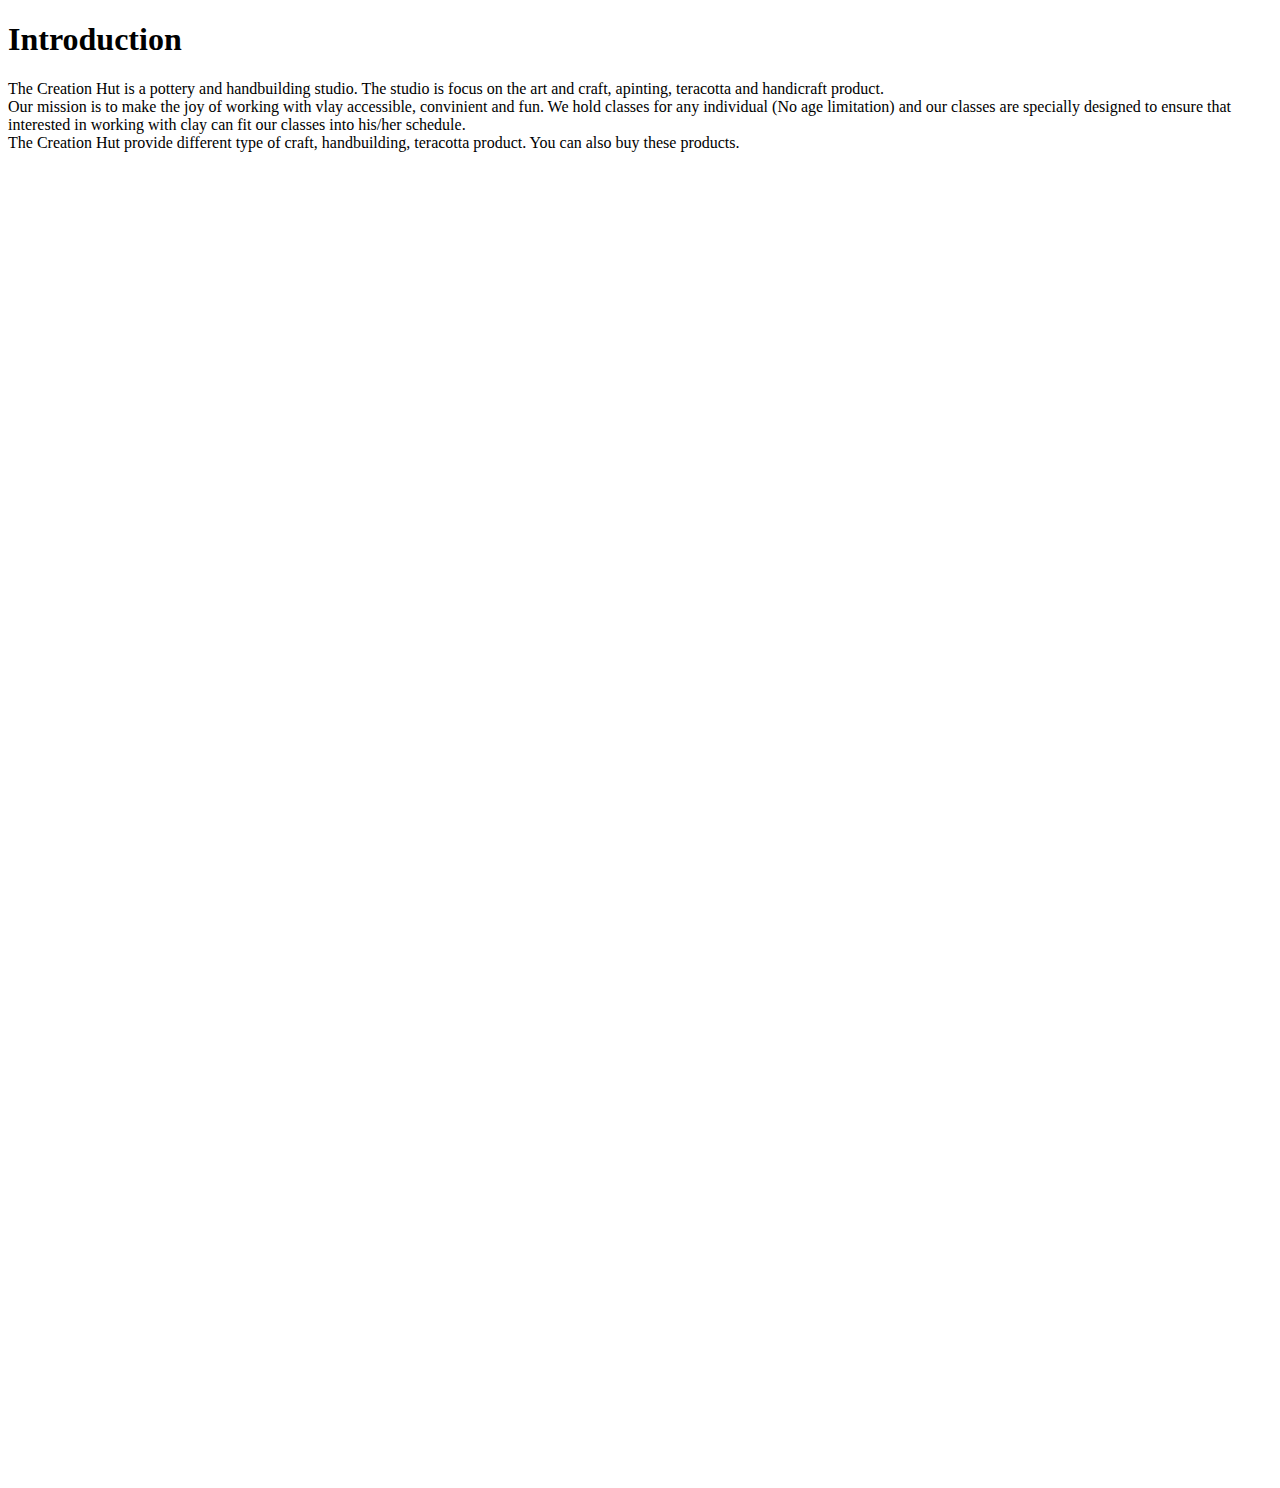
==== about-us.html @ 7f6d7143 "Added files via upload" ====
<!DOCTYPE html><html lang=en> <head> <title>About Us </title> <meta charset=utf-8> <meta content="width=device-width,initial-scale=1" name=viewport>   <script src=./js/file-load.js></script> <script>Files.load()</script> </head> <body> <script>component.add.top_navbar(),component.add.get_in_touch(),component.add.default_navbar(),component.add.mobile_navbar(),component.add.active_page("about-us"),component.add.frontSection("./assets/front-image/tch-f05.jpg")</script> <div class="uk-section uk-padding-remove-top"> <div class="uk-container uk-container-small uk-text-center"> <h1 class=uk-text-center> <span class="segoe-font tch-color"> Introduction </span> </h1> <p class="uk-text-meta uk-text-emphasis"> The Creation Hut is a pottery and handbuilding studio. The studio is focus on the art and craft, apinting, teracotta and handicraft product. <br> Our mission is to make the joy of working with vlay accessible, convinient and fun. We hold classes for any individual <span class=uk-text-bold> (No age limitation) </span> and our classes are specially designed to ensure that interested in working with clay can fit our classes into his/her schedule. <br> The Creation Hut provide different type of craft, handbuilding, teracotta product. You can also buy these products. </p></div></div><div class="uk-section uk-margin-remove uk-padding-remove-top"> <div class="uk-container uk-container-medium"> <div class="uk-margin-medium-left uk-margin-medium-right"> <div class="uk-grid-small uk-flex uk-flex-center uk-flex-middle" uk-grid="" uk-height-match=""> <div class=uk-width-1-1> <div class=uk-cover-container> <img alt="" class=uk-background-cover src=./assets/about-us/tch-abt-us-03.jpg uk-cover=""> <canvas height=500 width=600> </canvas> </div></div><div class="uk-width-1-2@m uk-width-1-2@s"> <div class=uk-cover-container> <img alt="" class=uk-background-cover src=./assets/about-us/tch-abt-us-01.jpg uk-cover=""> <canvas height=400 width=600> </canvas> </div></div><div class="uk-width-1-2@m uk-width-1-2@s"> <div class=uk-cover-container> <img alt="" class=uk-background-cover src=./assets/about-us/tch-abt-us-02.jpg uk-cover=""> <canvas height=400 width=600> </canvas> </div></div></div></div></div></div><script>component.add.footer()</script> </body></html>
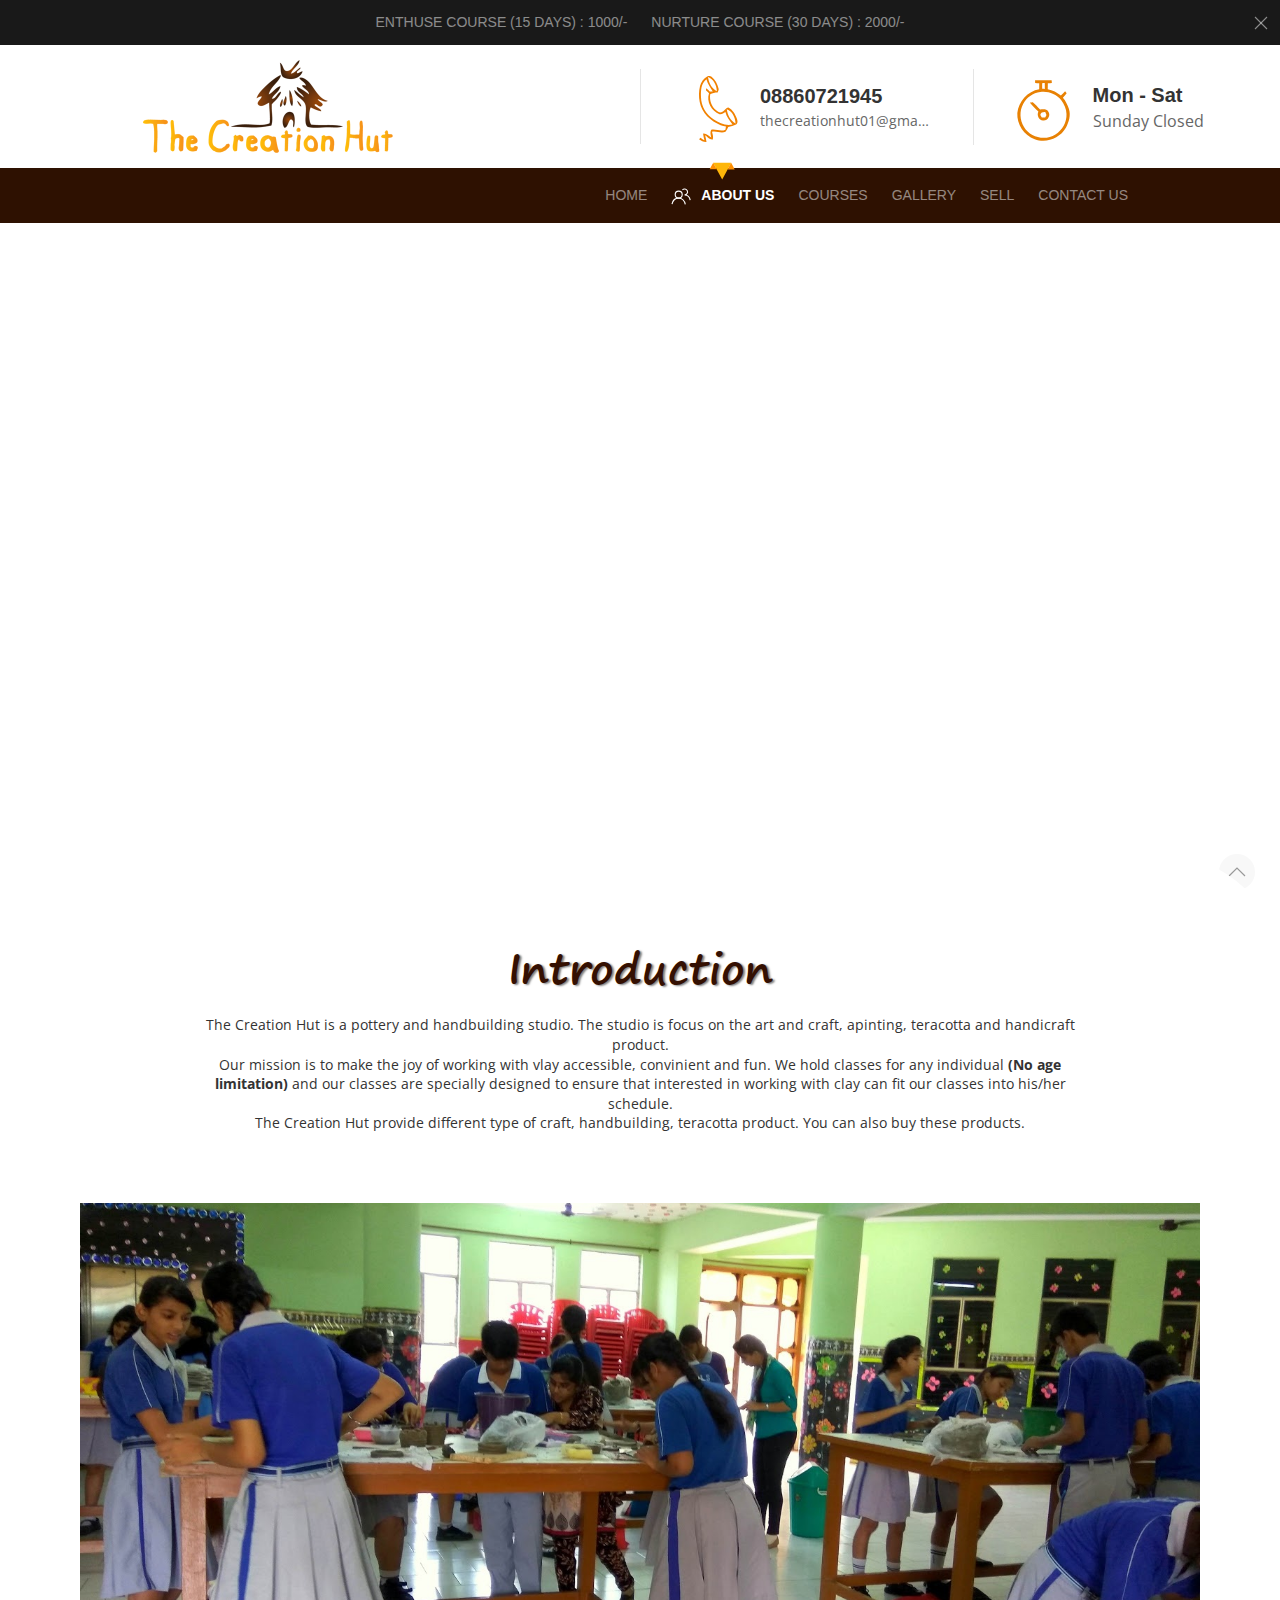
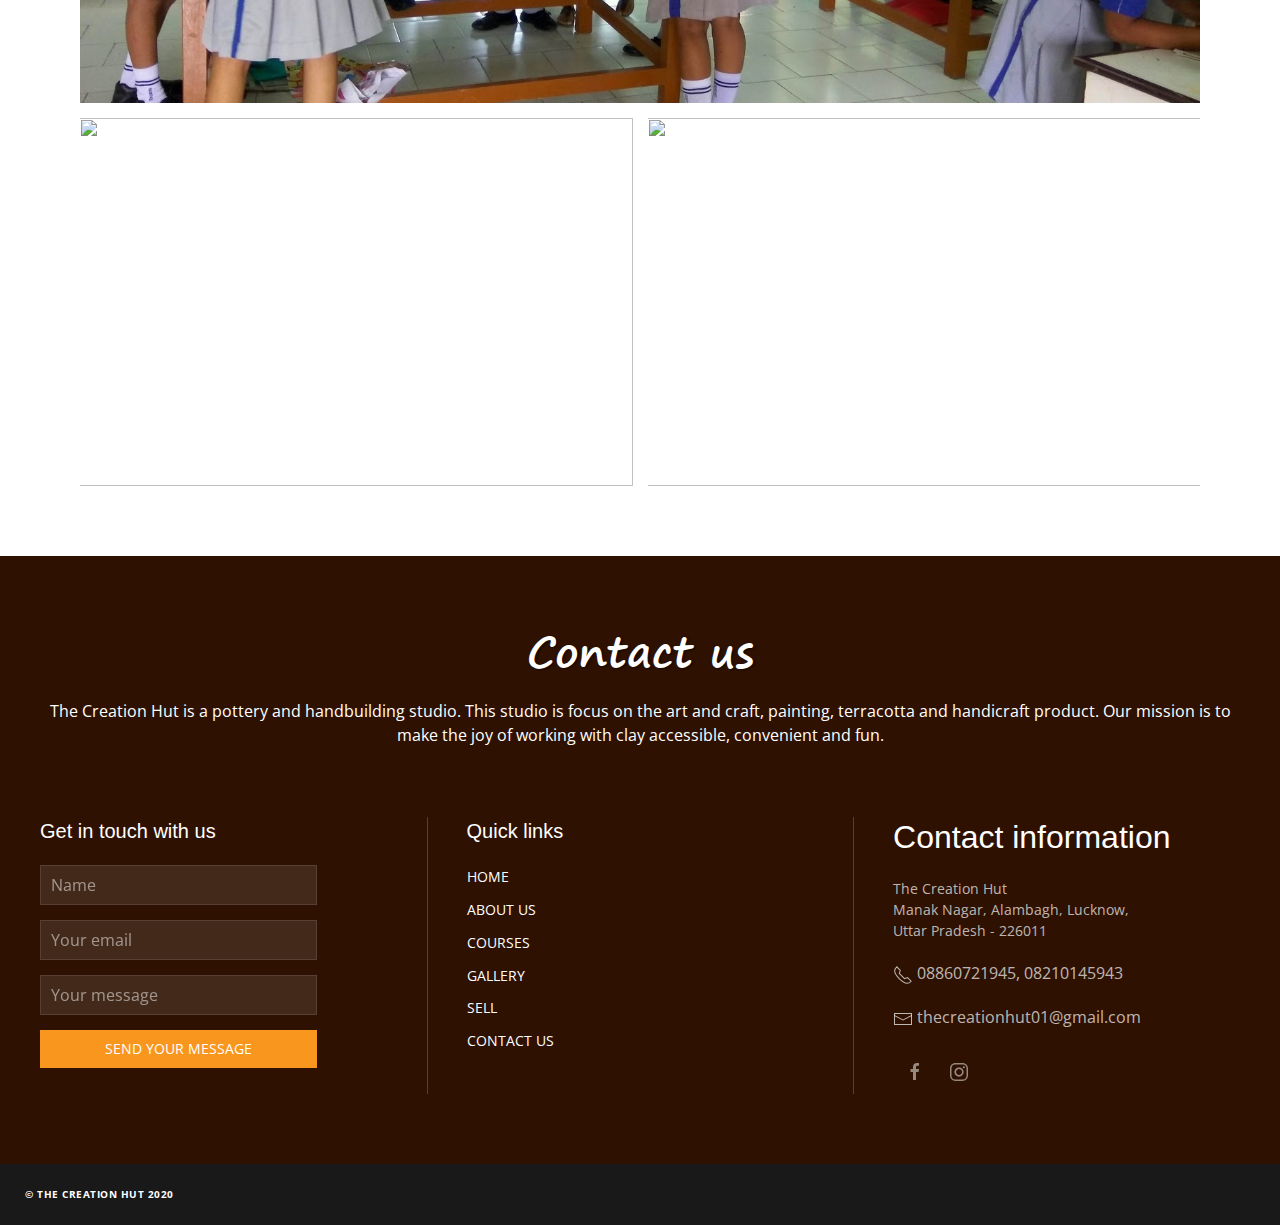
==== commit e5219554: "Added HTML files" ====
--- a/about-us.html
+++ b/about-us.html
@@ -1 +1 @@
-<!DOCTYPE html><html lang=en> <head> <title>About Us </title> <meta charset=utf-8> <meta content="width=device-width,initial-scale=1" name=viewport>   <script src=./js/file-load.js></script> <script>Files.load()</script> </head> <body> <script>component.add.top_navbar(),component.add.get_in_touch(),component.add.default_navbar(),component.add.mobile_navbar(),component.add.active_page("about-us"),component.add.frontSection("./assets/front-image/tch-f05.jpg")</script> <div class="uk-section uk-padding-remove-top"> <div class="uk-container uk-container-small uk-text-center"> <h1 class=uk-text-center> <span class="segoe-font tch-color"> Introduction </span> </h1> <p class="uk-text-meta uk-text-emphasis"> The Creation Hut is a pottery and handbuilding studio. The studio is focus on the art and craft, apinting, teracotta and handicraft product. <br> Our mission is to make the joy of working with vlay accessible, convinient and fun. We hold classes for any individual <span class=uk-text-bold> (No age limitation) </span> and our classes are specially designed to ensure that interested in working with clay can fit our classes into his/her schedule. <br> The Creation Hut provide different type of craft, handbuilding, teracotta product. You can also buy these products. </p></div></div><div class="uk-section uk-margin-remove uk-padding-remove-top"> <div class="uk-container uk-container-medium"> <div class="uk-margin-medium-left uk-margin-medium-right"> <div class="uk-grid-small uk-flex uk-flex-center uk-flex-middle" uk-grid="" uk-height-match=""> <div class=uk-width-1-1> <div class=uk-cover-container> <img alt="" class=uk-background-cover src=./assets/about-us/tch-abt-us-03.jpg uk-cover=""> <canvas height=500 width=600> </canvas> </div></div><div class="uk-width-1-2@m uk-width-1-2@s"> <div class=uk-cover-container> <img alt="" class=uk-background-cover src=./assets/about-us/tch-abt-us-01.jpg uk-cover=""> <canvas height=400 width=600> </canvas> </div></div><div class="uk-width-1-2@m uk-width-1-2@s"> <div class=uk-cover-container> <img alt="" class=uk-background-cover src=./assets/about-us/tch-abt-us-02.jpg uk-cover=""> <canvas height=400 width=600> </canvas> </div></div></div></div></div></div><script>component.add.footer()</script> </body></html>+<!DOCTYPE html><html lang=en><title>About Us</title><meta charset=utf-8><meta content="width=device-width,initial-scale=1"name=viewport><script src=./js/file-load.js></script><script>Files.load()</script><body><script>component.add.top_navbar(),component.add.get_in_touch(),component.add.default_navbar(),component.add.mobile_navbar(),component.add.active_page("about-us"),component.add.frontSection("./assets/front-image/tch-f05.jpg")</script><div class="uk-padding-remove-top uk-section"><div class="uk-container uk-container-small uk-text-center"><h1 class=uk-text-center><span class="segoe-font tch-color">Introduction</span></h1><p class="uk-text-emphasis uk-text-meta">The Creation Hut is a pottery and handbuilding studio. The studio is focus on the art and craft, apinting, teracotta and handicraft product.<br>Our mission is to make the joy of working with vlay accessible, convinient and fun. We hold classes for any individual <span class=uk-text-bold>(No age limitation) </span>and our classes are specially designed to ensure that interested in working with clay can fit our classes into his/her schedule.<br>The Creation Hut provide different type of craft, handbuilding, teracotta product. You can also buy these products.</div></div><div class="uk-padding-remove-top uk-section uk-margin-remove"><div class="uk-container uk-container-medium"><div class="uk-margin-medium-left uk-margin-medium-right"><div class="uk-flex uk-flex-center uk-flex-middle uk-grid-small"uk-grid=""uk-height-match=""><div class=uk-width-1-1><div class=uk-cover-container><img alt=""class=uk-background-cover src=./assets/about-us/tch-abt-us-03.jpg uk-cover=""><canvas height=500 width=600></canvas></div></div><div class="uk-width-1-2@m uk-width-1-2@s"><div class=uk-cover-container><img alt=""class=uk-background-cover src=./assets/about-us/tch-abt-us-01.jpg uk-cover=""><canvas height=400 width=600></canvas></div></div><div class="uk-width-1-2@m uk-width-1-2@s"><div class=uk-cover-container><img alt=""class=uk-background-cover src=./assets/about-us/tch-abt-us-02.jpg uk-cover=""><canvas height=400 width=600></canvas></div></div></div></div></div></div><script>component.add.footer()</script>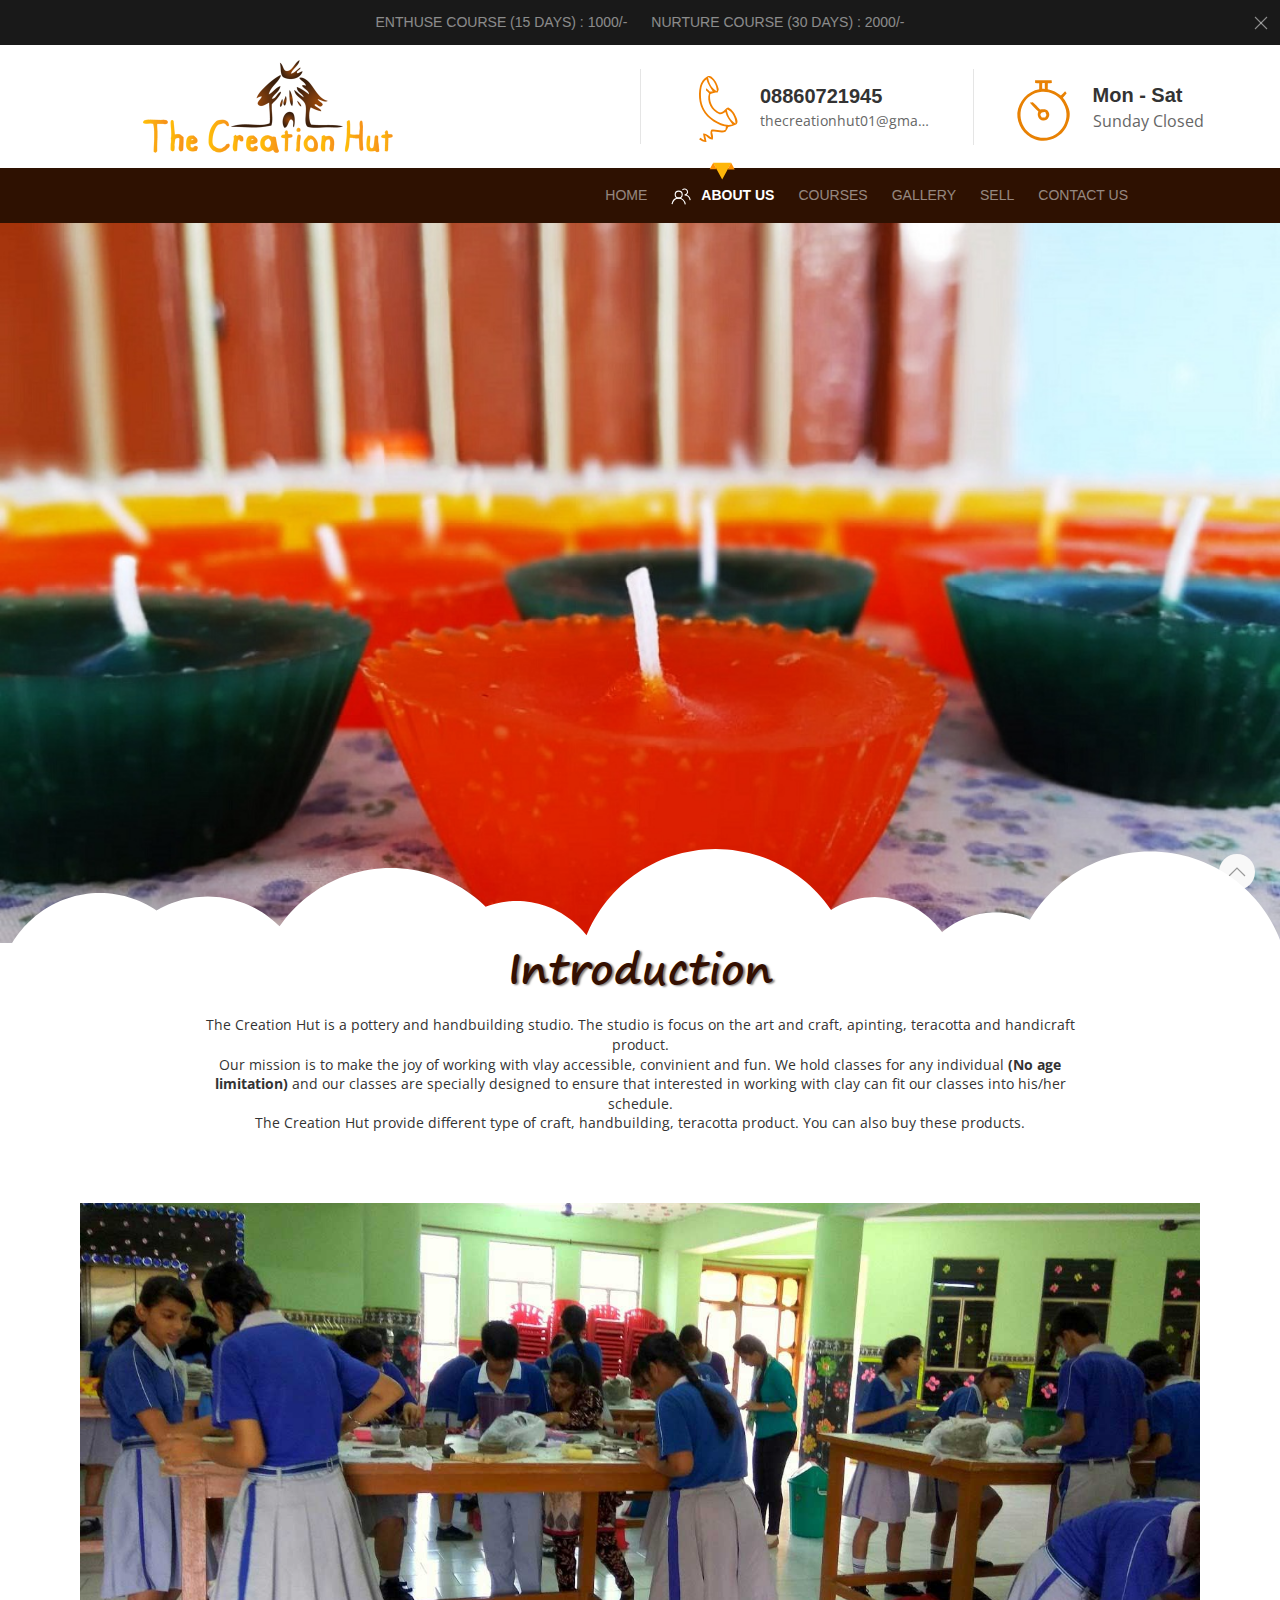
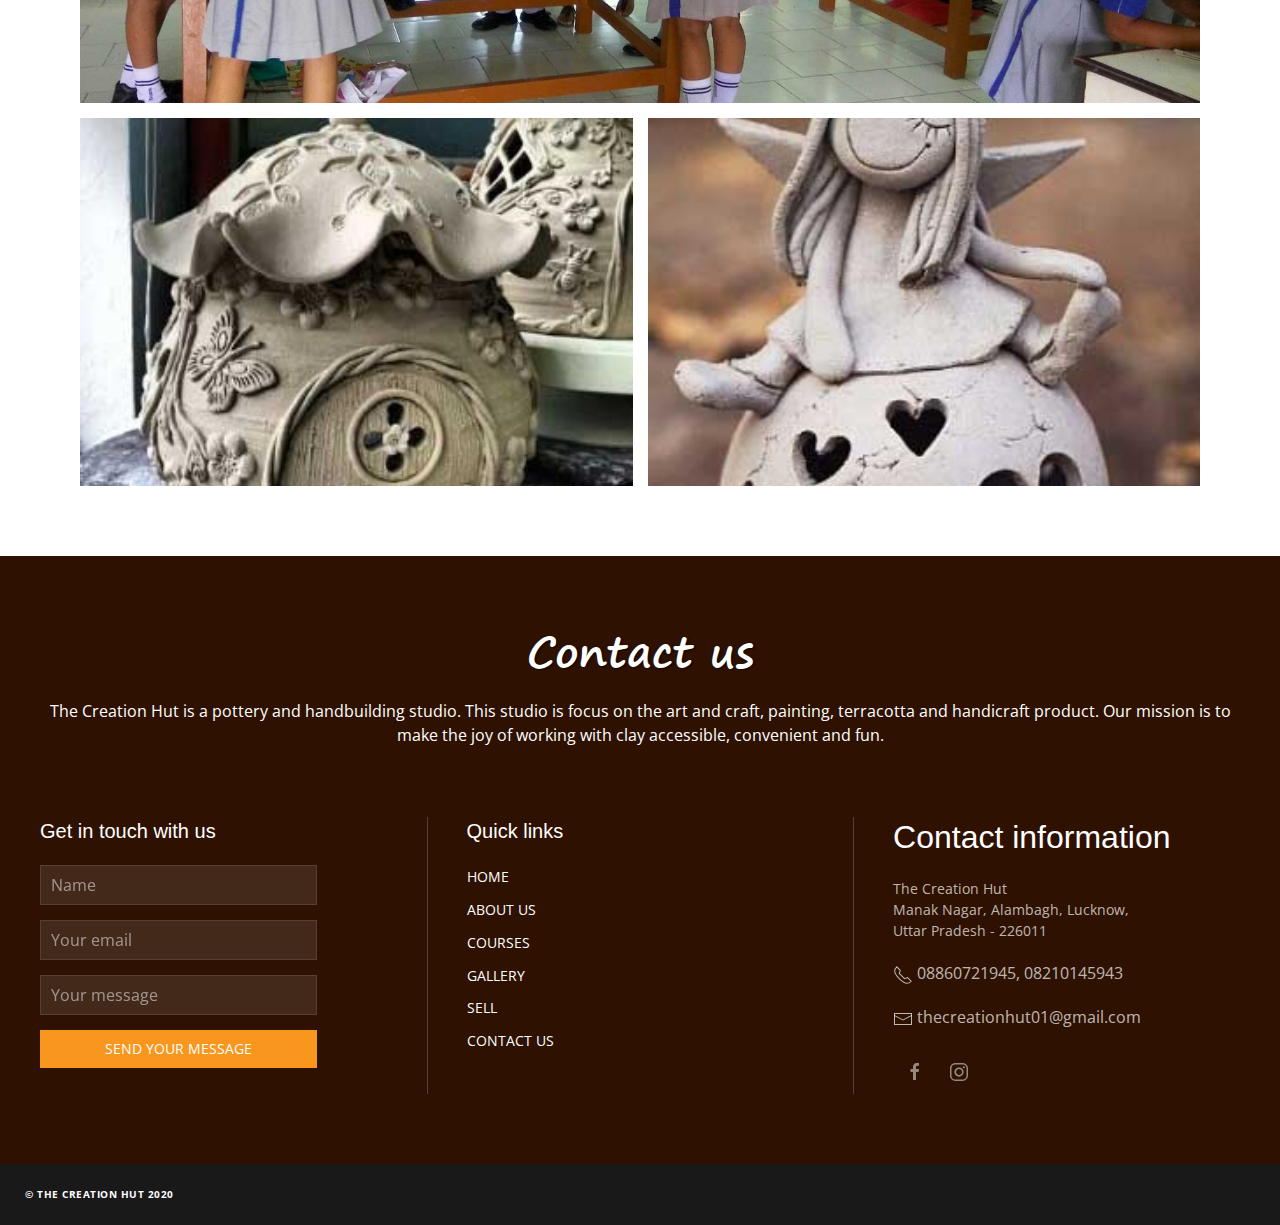
==== commit af4be82e: "Update about-us.html" ====
--- a/about-us.html
+++ b/about-us.html
@@ -1 +1 @@
-<!DOCTYPE html><html lang=en><title>About Us</title><meta charset=utf-8><meta content="width=device-width,initial-scale=1"name=viewport><script src=./js/file-load.js></script><script>Files.load()</script><body><script>component.add.top_navbar(),component.add.get_in_touch(),component.add.default_navbar(),component.add.mobile_navbar(),component.add.active_page("about-us"),component.add.frontSection("./assets/front-image/tch-f05.jpg")</script><div class="uk-padding-remove-top uk-section"><div class="uk-container uk-container-small uk-text-center"><h1 class=uk-text-center><span class="segoe-font tch-color">Introduction</span></h1><p class="uk-text-emphasis uk-text-meta">The Creation Hut is a pottery and handbuilding studio. The studio is focus on the art and craft, apinting, teracotta and handicraft product.<br>Our mission is to make the joy of working with vlay accessible, convinient and fun. We hold classes for any individual <span class=uk-text-bold>(No age limitation) </span>and our classes are specially designed to ensure that interested in working with clay can fit our classes into his/her schedule.<br>The Creation Hut provide different type of craft, handbuilding, teracotta product. You can also buy these products.</div></div><div class="uk-padding-remove-top uk-section uk-margin-remove"><div class="uk-container uk-container-medium"><div class="uk-margin-medium-left uk-margin-medium-right"><div class="uk-flex uk-flex-center uk-flex-middle uk-grid-small"uk-grid=""uk-height-match=""><div class=uk-width-1-1><div class=uk-cover-container><img alt=""class=uk-background-cover src=./assets/about-us/tch-abt-us-03.jpg uk-cover=""><canvas height=500 width=600></canvas></div></div><div class="uk-width-1-2@m uk-width-1-2@s"><div class=uk-cover-container><img alt=""class=uk-background-cover src=./assets/about-us/tch-abt-us-01.jpg uk-cover=""><canvas height=400 width=600></canvas></div></div><div class="uk-width-1-2@m uk-width-1-2@s"><div class=uk-cover-container><img alt=""class=uk-background-cover src=./assets/about-us/tch-abt-us-02.jpg uk-cover=""><canvas height=400 width=600></canvas></div></div></div></div></div></div><script>component.add.footer()</script>+<!DOCTYPE html><html lang=en><title>About Us</title><meta charset=utf-8><meta content="width=device-width,initial-scale=1"name=viewport><script src=./js/file-load.js></script><script>Files.load()</script><body><script>component.add.top_navbar(),component.add.get_in_touch(),component.add.default_navbar(),component.add.mobile_navbar(),component.add.active_page("about-us"),component.add.frontSection("./assets/front-image/tch-f06.jpg")</script><div class="uk-padding-remove-top uk-section"><div class="uk-container uk-container-small uk-text-center"><h1 class=uk-text-center><span class="segoe-font tch-color">Introduction</span></h1><p class="uk-text-emphasis uk-text-meta">The Creation Hut is a pottery and handbuilding studio. The studio is focus on the art and craft, apinting, teracotta and handicraft product.<br>Our mission is to make the joy of working with vlay accessible, convinient and fun. We hold classes for any individual <span class=uk-text-bold>(No age limitation) </span>and our classes are specially designed to ensure that interested in working with clay can fit our classes into his/her schedule.<br>The Creation Hut provide different type of craft, handbuilding, teracotta product. You can also buy these products.</div></div><div class="uk-padding-remove-top uk-section uk-margin-remove"><div class="uk-container uk-container-medium"><div class="uk-margin-medium-left uk-margin-medium-right"><div class="uk-flex uk-flex-center uk-flex-middle uk-grid-small"uk-grid=""uk-height-match=""><div class=uk-width-1-1><div class=uk-cover-container><img alt=""class=uk-background-cover src=./assets/about-us/tch-abt-us-03.jpg uk-cover=""><canvas height=500 width=600></canvas></div></div><div class="uk-width-1-2@m uk-width-1-2@s"><div class=uk-cover-container><img alt=""class=uk-background-cover src=./assets/about-us/tch-abt-us-01.jpg uk-cover=""><canvas height=400 width=600></canvas></div></div><div class="uk-width-1-2@m uk-width-1-2@s"><div class=uk-cover-container><img alt=""class=uk-background-cover src=./assets/about-us/tch-abt-us-02.jpg uk-cover=""><canvas height=400 width=600></canvas></div></div></div></div></div></div><script>component.add.footer()</script>
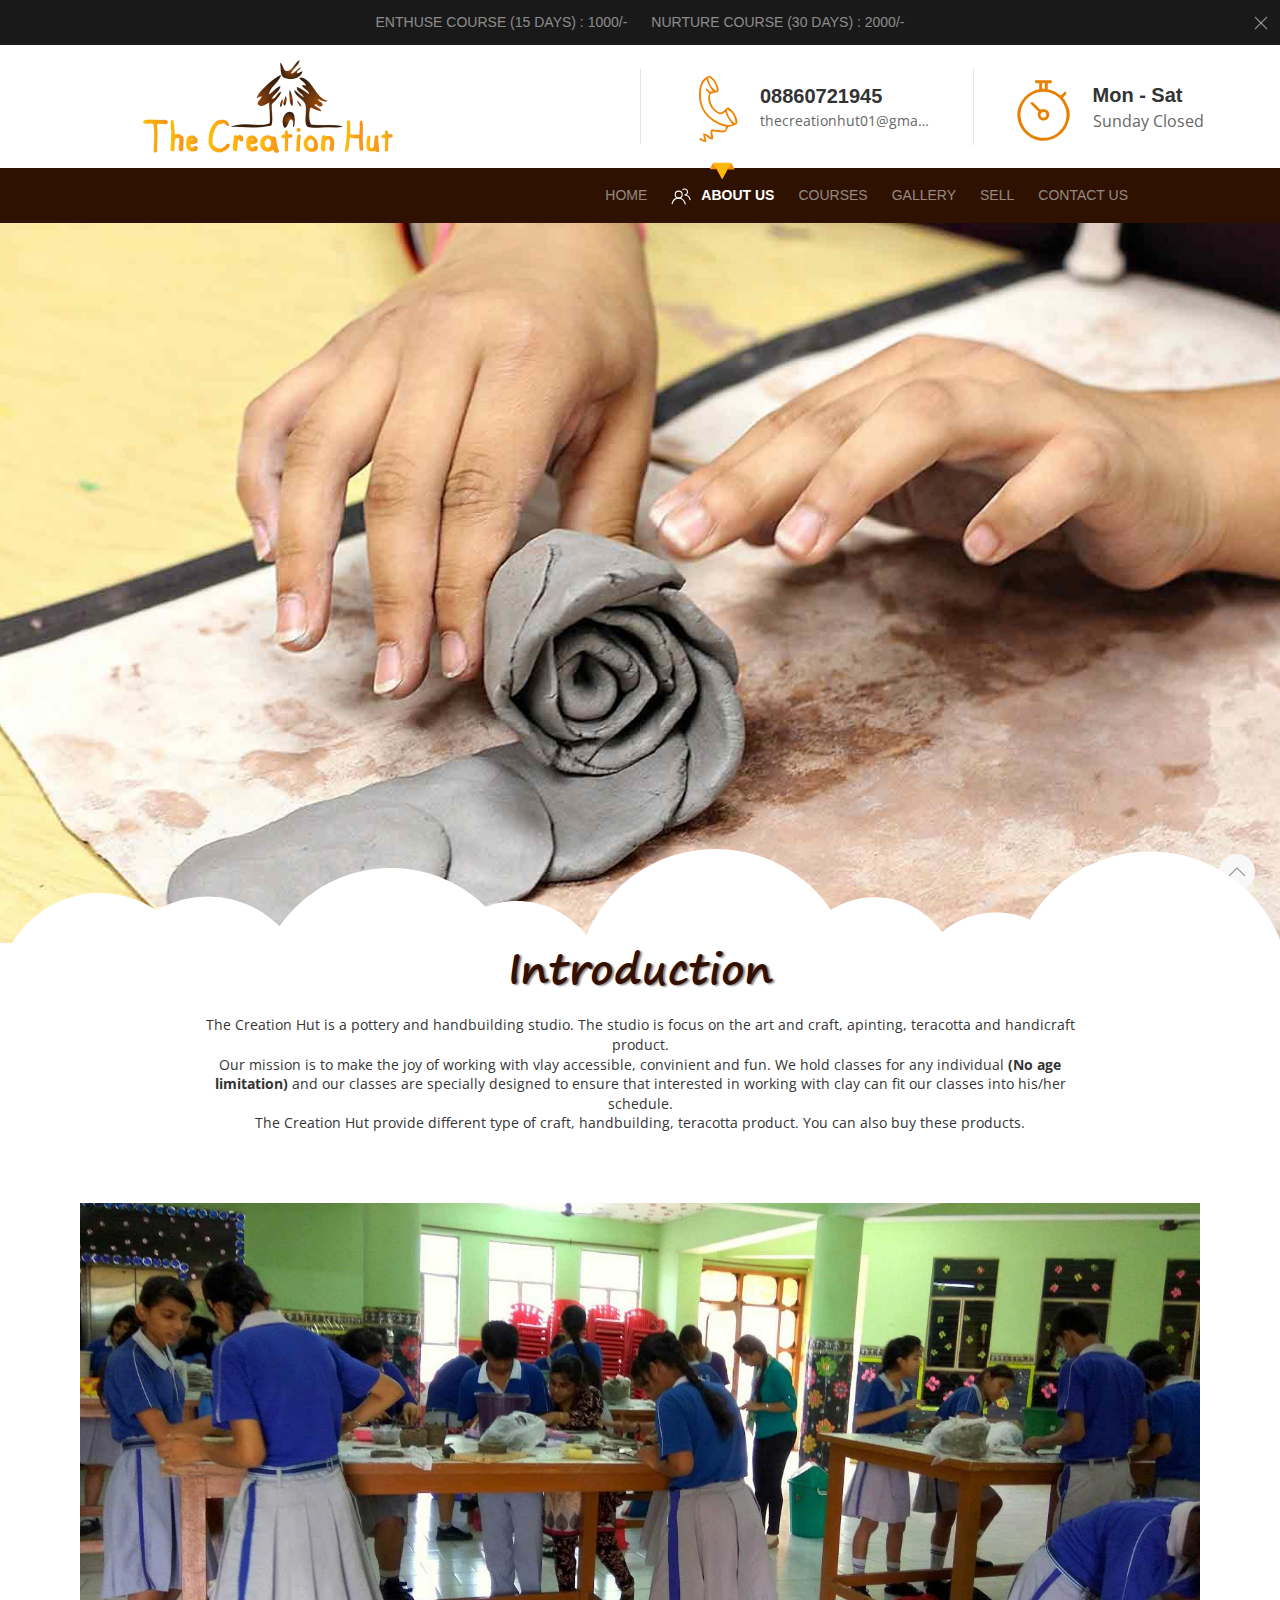
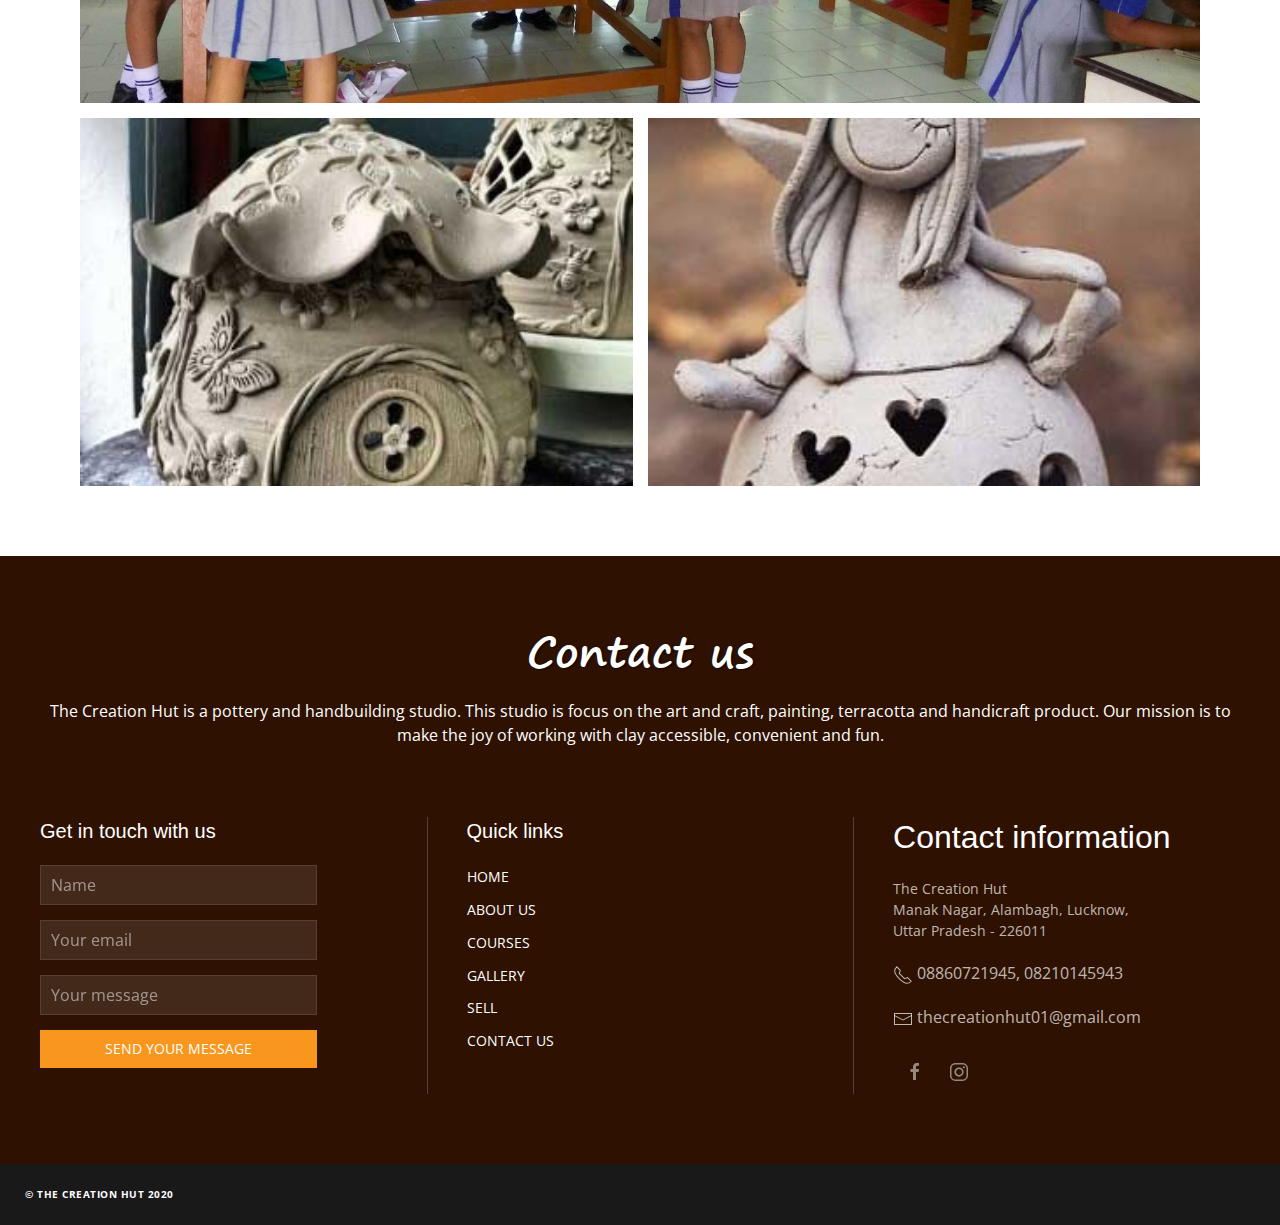
==== commit 46e56823: "Update about-us.html" ====
--- a/about-us.html
+++ b/about-us.html
@@ -1 +1 @@
-<!DOCTYPE html><html lang=en><title>About Us</title><meta charset=utf-8><meta content="width=device-width,initial-scale=1"name=viewport><script src=./js/file-load.js></script><script>Files.load()</script><body><script>component.add.top_navbar(),component.add.get_in_touch(),component.add.default_navbar(),component.add.mobile_navbar(),component.add.active_page("about-us"),component.add.frontSection("./assets/front-image/tch-f06.jpg")</script><div class="uk-padding-remove-top uk-section"><div class="uk-container uk-container-small uk-text-center"><h1 class=uk-text-center><span class="segoe-font tch-color">Introduction</span></h1><p class="uk-text-emphasis uk-text-meta">The Creation Hut is a pottery and handbuilding studio. The studio is focus on the art and craft, apinting, teracotta and handicraft product.<br>Our mission is to make the joy of working with vlay accessible, convinient and fun. We hold classes for any individual <span class=uk-text-bold>(No age limitation) </span>and our classes are specially designed to ensure that interested in working with clay can fit our classes into his/her schedule.<br>The Creation Hut provide different type of craft, handbuilding, teracotta product. You can also buy these products.</div></div><div class="uk-padding-remove-top uk-section uk-margin-remove"><div class="uk-container uk-container-medium"><div class="uk-margin-medium-left uk-margin-medium-right"><div class="uk-flex uk-flex-center uk-flex-middle uk-grid-small"uk-grid=""uk-height-match=""><div class=uk-width-1-1><div class=uk-cover-container><img alt=""class=uk-background-cover src=./assets/about-us/tch-abt-us-03.jpg uk-cover=""><canvas height=500 width=600></canvas></div></div><div class="uk-width-1-2@m uk-width-1-2@s"><div class=uk-cover-container><img alt=""class=uk-background-cover src=./assets/about-us/tch-abt-us-01.jpg uk-cover=""><canvas height=400 width=600></canvas></div></div><div class="uk-width-1-2@m uk-width-1-2@s"><div class=uk-cover-container><img alt=""class=uk-background-cover src=./assets/about-us/tch-abt-us-02.jpg uk-cover=""><canvas height=400 width=600></canvas></div></div></div></div></div></div><script>component.add.footer()</script>
+<!DOCTYPE html><html lang=en><title>About Us</title><meta charset=utf-8><meta content="width=device-width,initial-scale=1"name=viewport><script src=./js/file-load.js></script><script>Files.load()</script><body><script>component.add.top_navbar(),component.add.get_in_touch(),component.add.default_navbar(),component.add.mobile_navbar(),component.add.active_page("about-us"),component.add.frontSection("./assets/front-image/tch-f05.jpg")</script><div class="uk-padding-remove-top uk-section"><div class="uk-container uk-container-small uk-text-center"><h1 class=uk-text-center><span class="segoe-font tch-color">Introduction</span></h1><p class="uk-text-emphasis uk-text-meta">The Creation Hut is a pottery and handbuilding studio. The studio is focus on the art and craft, apinting, teracotta and handicraft product.<br>Our mission is to make the joy of working with vlay accessible, convinient and fun. We hold classes for any individual <span class=uk-text-bold>(No age limitation) </span>and our classes are specially designed to ensure that interested in working with clay can fit our classes into his/her schedule.<br>The Creation Hut provide different type of craft, handbuilding, teracotta product. You can also buy these products.</div></div><div class="uk-padding-remove-top uk-section uk-margin-remove"><div class="uk-container uk-container-medium"><div class="uk-margin-medium-left uk-margin-medium-right"><div class="uk-flex uk-flex-center uk-flex-middle uk-grid-small"uk-grid=""uk-height-match=""><div class=uk-width-1-1><div class=uk-cover-container><img alt=""class=uk-background-cover src=./assets/about-us/tch-abt-us-03.jpg uk-cover=""><canvas height=500 width=600></canvas></div></div><div class="uk-width-1-2@m uk-width-1-2@s"><div class=uk-cover-container><img alt=""class=uk-background-cover src=./assets/about-us/tch-abt-us-01.jpg uk-cover=""><canvas height=400 width=600></canvas></div></div><div class="uk-width-1-2@m uk-width-1-2@s"><div class=uk-cover-container><img alt=""class=uk-background-cover src=./assets/about-us/tch-abt-us-02.jpg uk-cover=""><canvas height=400 width=600></canvas></div></div></div></div></div></div><script>component.add.footer()</script>
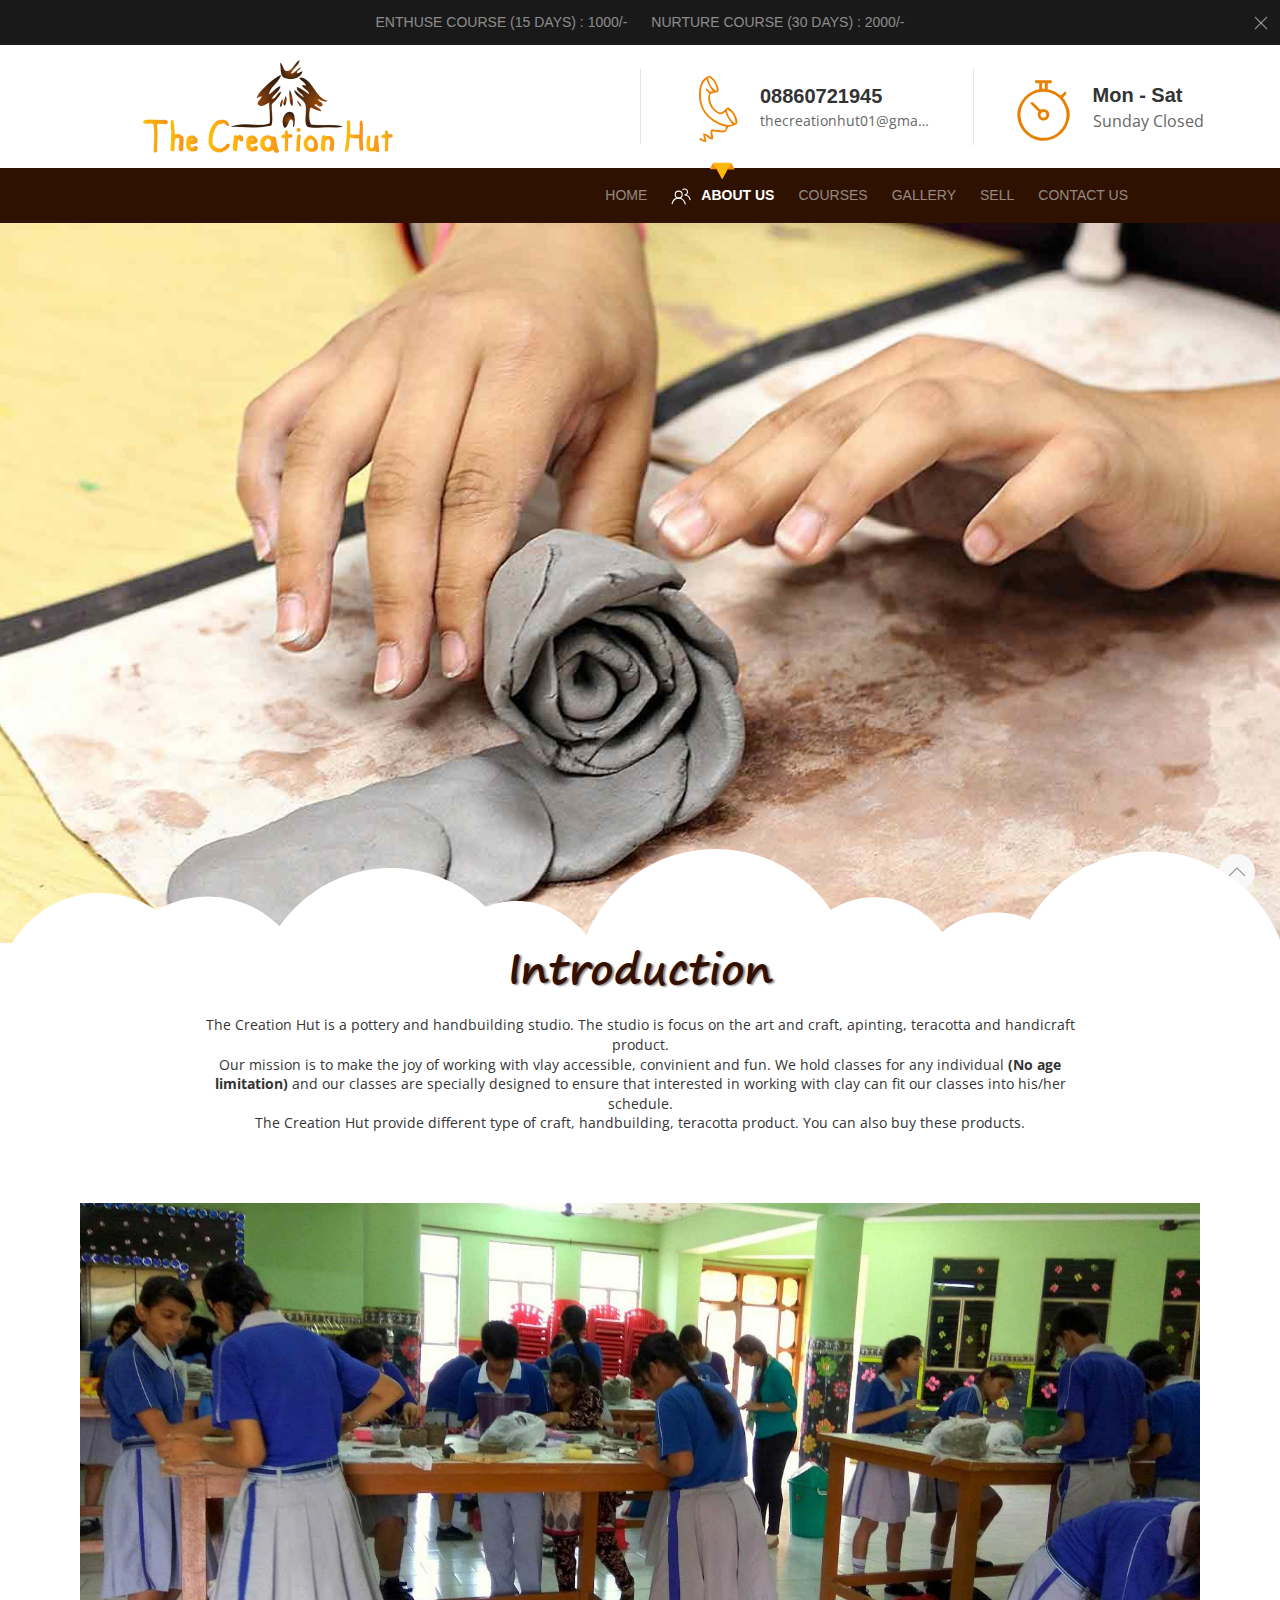
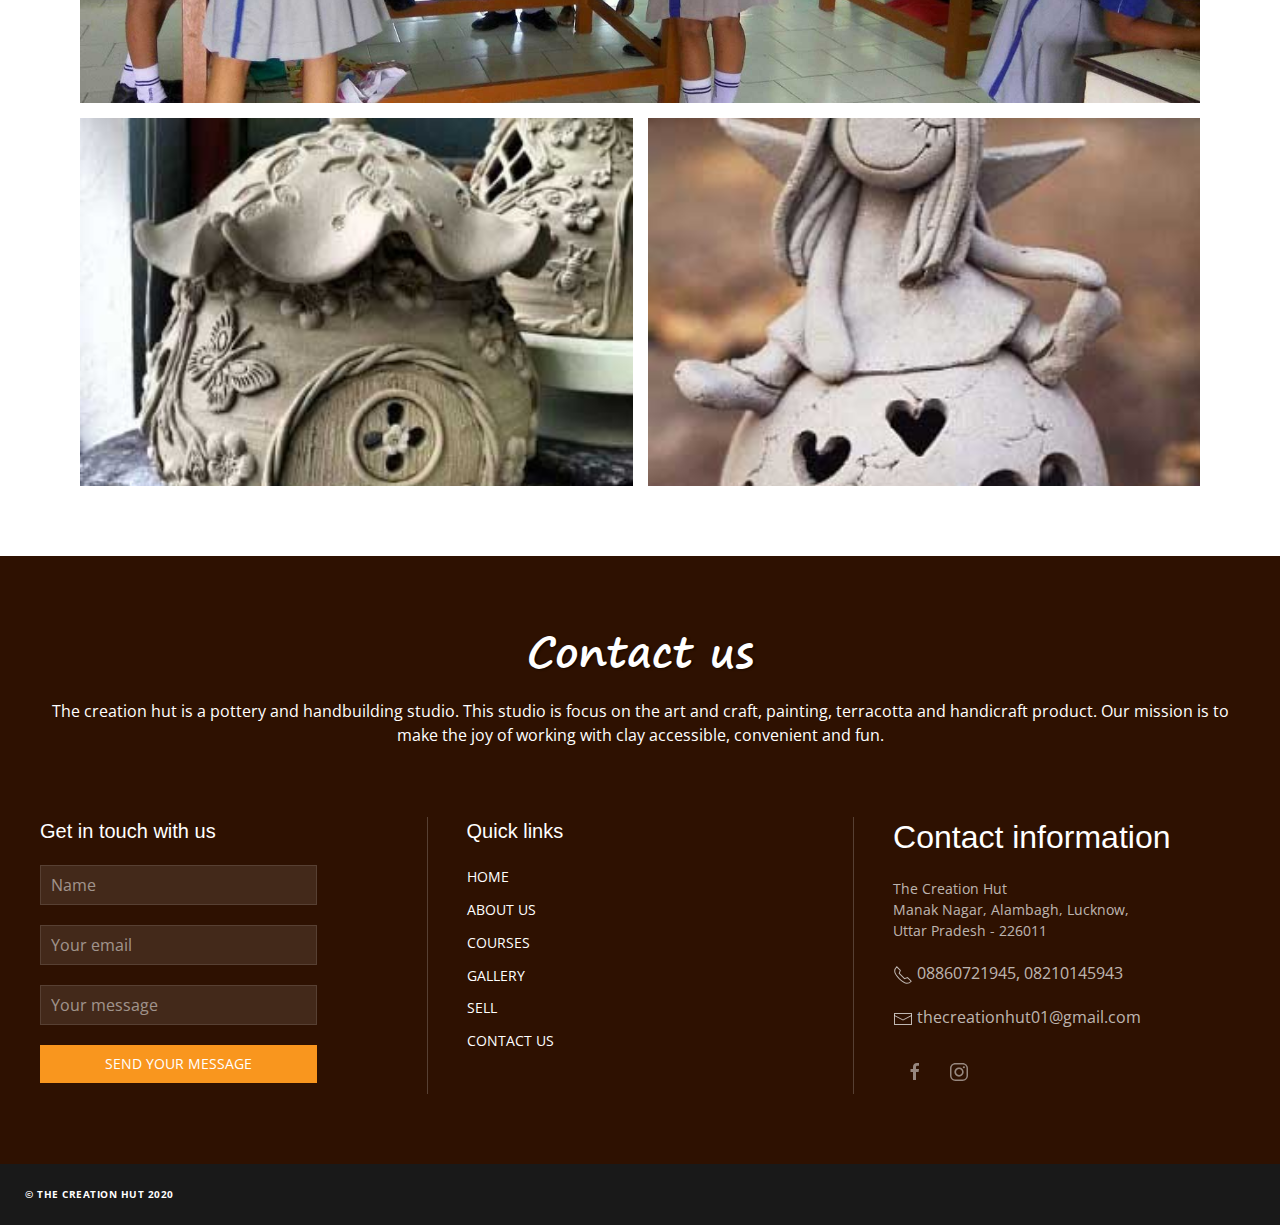
==== commit e57f1339: "Add files via upload" ====
--- a/about-us.html
+++ b/about-us.html
@@ -1 +1 @@
-<!DOCTYPE html><html lang=en><title>About Us</title><meta charset=utf-8><meta content="width=device-width,initial-scale=1"name=viewport><script src=./js/file-load.js></script><script>Files.load()</script><body><script>component.add.top_navbar(),component.add.get_in_touch(),component.add.default_navbar(),component.add.mobile_navbar(),component.add.active_page("about-us"),component.add.frontSection("./assets/front-image/tch-f05.jpg")</script><div class="uk-padding-remove-top uk-section"><div class="uk-container uk-container-small uk-text-center"><h1 class=uk-text-center><span class="segoe-font tch-color">Introduction</span></h1><p class="uk-text-emphasis uk-text-meta">The Creation Hut is a pottery and handbuilding studio. The studio is focus on the art and craft, apinting, teracotta and handicraft product.<br>Our mission is to make the joy of working with vlay accessible, convinient and fun. We hold classes for any individual <span class=uk-text-bold>(No age limitation) </span>and our classes are specially designed to ensure that interested in working with clay can fit our classes into his/her schedule.<br>The Creation Hut provide different type of craft, handbuilding, teracotta product. You can also buy these products.</div></div><div class="uk-padding-remove-top uk-section uk-margin-remove"><div class="uk-container uk-container-medium"><div class="uk-margin-medium-left uk-margin-medium-right"><div class="uk-flex uk-flex-center uk-flex-middle uk-grid-small"uk-grid=""uk-height-match=""><div class=uk-width-1-1><div class=uk-cover-container><img alt=""class=uk-background-cover src=./assets/about-us/tch-abt-us-03.jpg uk-cover=""><canvas height=500 width=600></canvas></div></div><div class="uk-width-1-2@m uk-width-1-2@s"><div class=uk-cover-container><img alt=""class=uk-background-cover src=./assets/about-us/tch-abt-us-01.jpg uk-cover=""><canvas height=400 width=600></canvas></div></div><div class="uk-width-1-2@m uk-width-1-2@s"><div class=uk-cover-container><img alt=""class=uk-background-cover src=./assets/about-us/tch-abt-us-02.jpg uk-cover=""><canvas height=400 width=600></canvas></div></div></div></div></div></div><script>component.add.footer()</script>
+<!DOCTYPE html><html lang=en><title>About Us</title><meta charset=utf-8><meta content="width=device-width,initial-scale=1"name=viewport><script src=./js/file-load.js></script><script>Files.load()</script><body><script>component.add.top_navbar(),component.add.get_in_touch(),component.add.default_navbar(),component.add.mobile_navbar(),component.add.active_page("about-us"),component.add.frontSection("./assets/front-image/tch-f05.jpg")</script><div class="uk-padding-remove-top uk-section"><div class="uk-container uk-container-small uk-text-center"><h1 class=uk-text-center><span class="segoe-font tch-color">Introduction</span></h1><p class="uk-text-emphasis uk-text-meta">The Creation Hut is a pottery and handbuilding studio. The studio is focus on the art and craft, apinting, teracotta and handicraft product.<br>Our mission is to make the joy of working with vlay accessible, convinient and fun. We hold classes for any individual <span class=uk-text-bold>(No age limitation) </span>and our classes are specially designed to ensure that interested in working with clay can fit our classes into his/her schedule.<br>The Creation Hut provide different type of craft, handbuilding, teracotta product. You can also buy these products.</div></div><div class="uk-padding-remove-top uk-section uk-margin-remove"><div class="uk-container uk-container-medium"><div class="uk-margin-medium-left uk-margin-medium-right"><div class="uk-flex uk-flex-center uk-flex-middle uk-grid-small"uk-grid=""uk-height-match=""><div class=uk-width-1-1><div class=uk-cover-container><img alt=""class=uk-background-cover src=./assets/about-us/tch-abt-us-03.jpg uk-cover=""><canvas height=500 width=600></canvas></div></div><div class="uk-width-1-2@m uk-width-1-2@s"><div class=uk-cover-container><img alt=""class=uk-background-cover src=./assets/about-us/tch-abt-us-01.jpg uk-cover=""><canvas height=400 width=600></canvas></div></div><div class="uk-width-1-2@m uk-width-1-2@s"><div class=uk-cover-container><img alt=""class=uk-background-cover src=./assets/about-us/tch-abt-us-02.jpg uk-cover=""><canvas height=400 width=600></canvas></div></div></div></div></div></div><script>component.add.footer()</script>